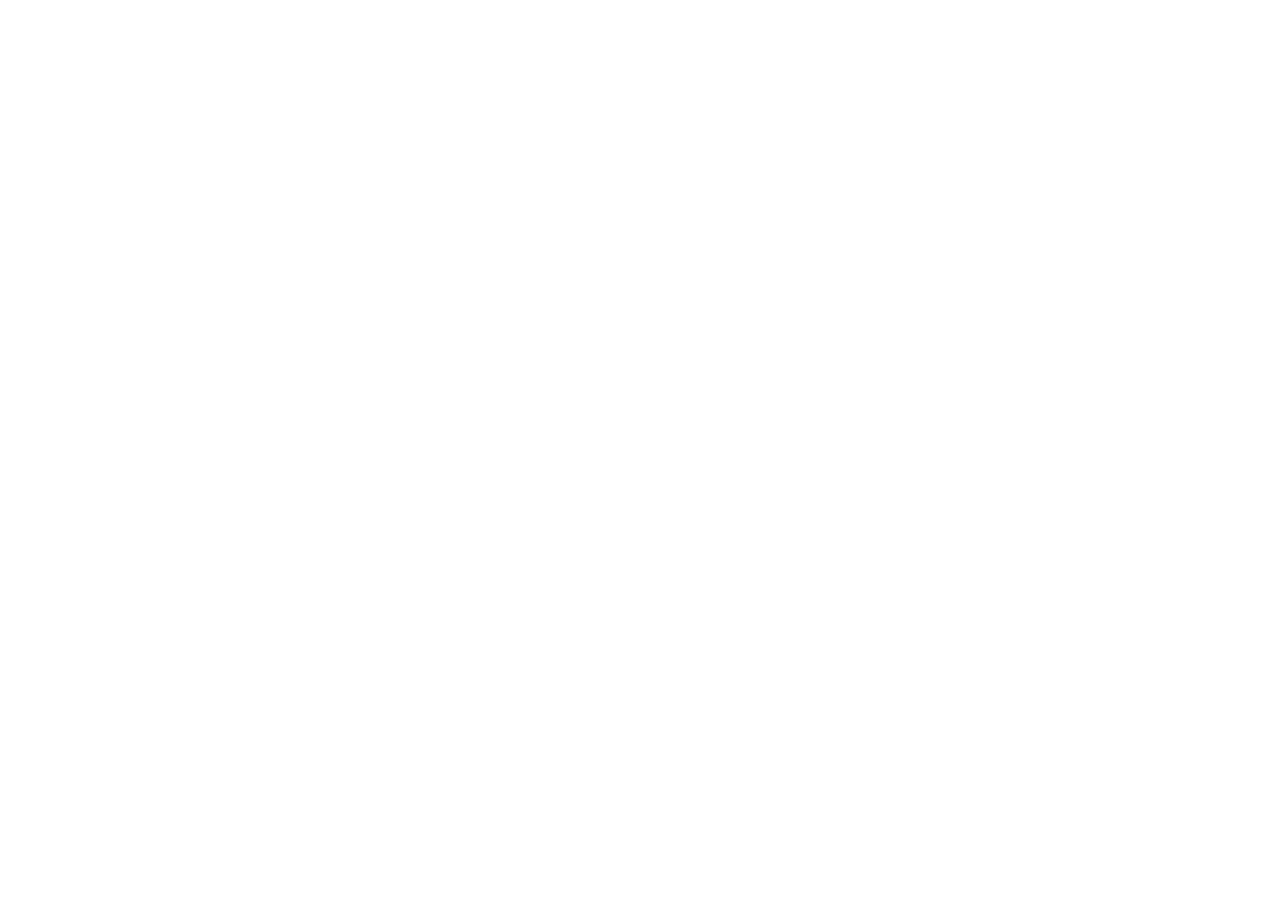
==== index.html @ 862f0759 "Create index.html" ====
<!DOCTYPE html>
<html lang="pt-br">
<head>
    <meta charset="UTF-8">
    <meta http-equiv="X-UA-Compatible" content="IE=edge">
    <meta name="viewport" content="width=device-width, initial-scale=1.0">
    <title>Projeto de Redes Sociais</title>
</head>
<body>
    
</body>
</html>
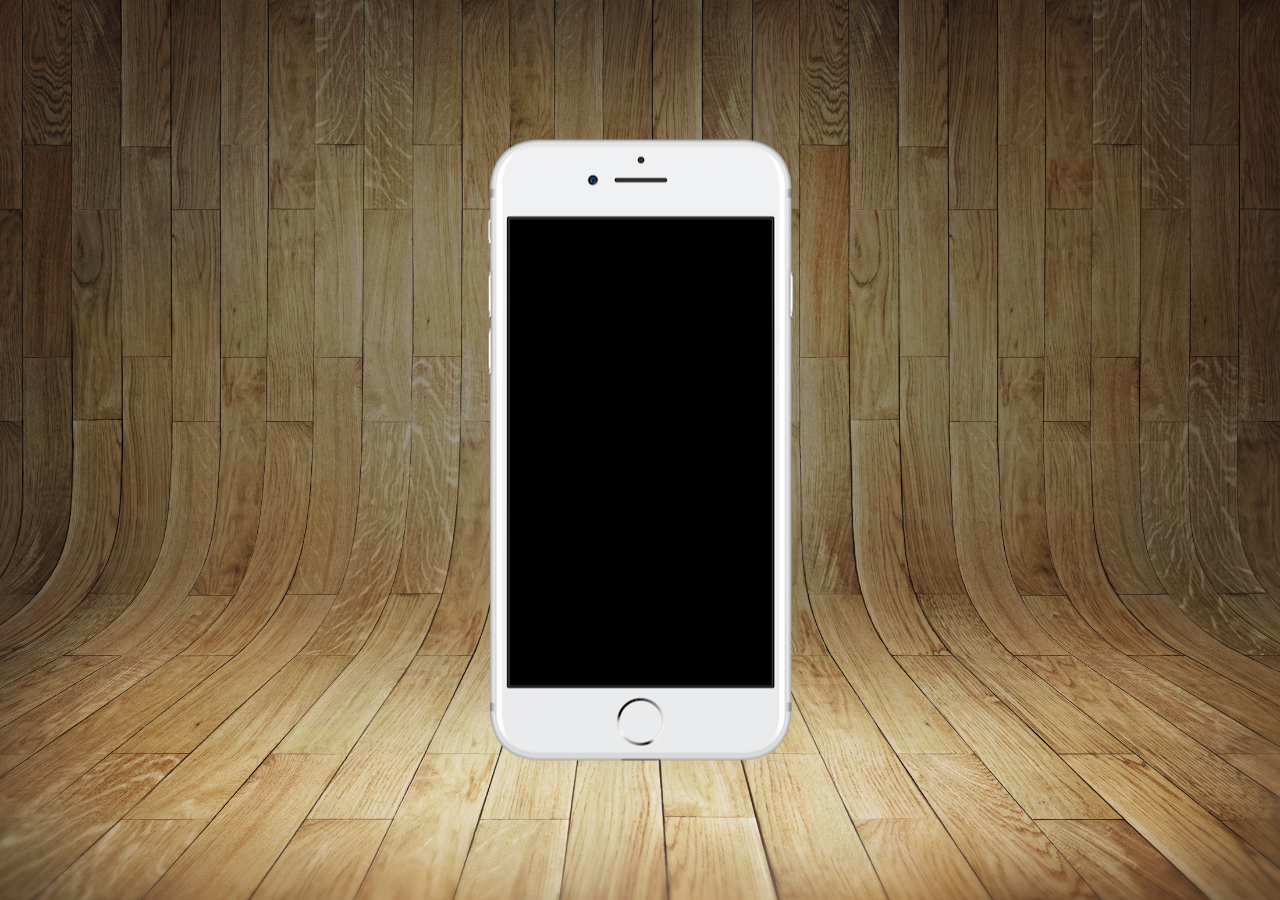
==== commit ca1836c8: "algumas configurações" ====
--- a/index.html
+++ b/index.html
@@ -4,9 +4,18 @@
     <meta charset="UTF-8">
     <meta http-equiv="X-UA-Compatible" content="IE=edge">
     <meta name="viewport" content="width=device-width, initial-scale=1.0">
+    <link rel="stylesheet" href="estilos/styles.css">
     <title>Projeto de Redes Sociais</title>
 </head>
 <body>
-    
+    <main>
+        <section id="telefone">
+
+        </section>
+        <section id="redes-sociais">
+
+        </section>
+
+    </main>
 </body>
 </html>--- a/estilos/styles.css
+++ b/estilos/styles.css
@@ -0,0 +1,33 @@
+@charset "UTF-8";
+*{
+    margin: 0;
+    padding: 0;
+    font-family: Arial, Helvetica, sans-serif;
+}
+
+html, body{
+    height: 100vh;
+    width: 100vw;
+    background-color: black;
+}
+body{
+    background: url(../imagens/fundo-madeira.jpg) no-repeat top center;
+    background-size: cover;
+    background-attachment: fixed;
+}
+
+main{
+    height: 100vh;
+    position: relative;
+}
+
+section#telefone{
+    position: absolute;
+    top: 50%;
+    left: 50%;
+    transform: translate(-50%,-50%);
+
+    height: 627px;
+    width: 310px;
+    background: url(../imagens/frame-iphone.png) no-repeat;
+}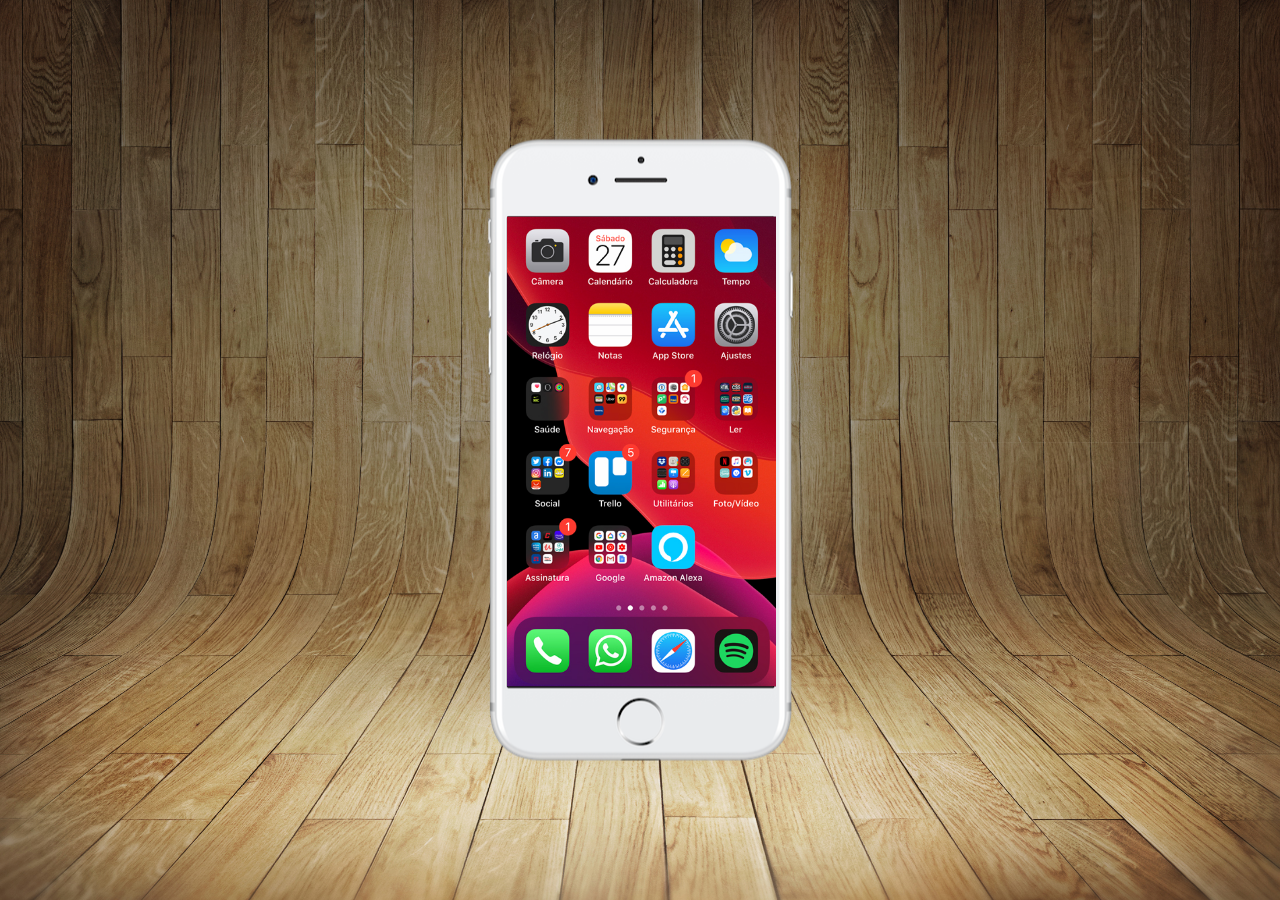
==== commit 2d6ee10b: "Criação da tela home" ====
--- a/index.html
+++ b/index.html
@@ -10,7 +10,7 @@
 <body>
     <main>
         <section id="telefone">
-
+            <iframe src="home.html" name="tela" id="tela" frameborder="0"></iframe>
         </section>
         <section id="redes-sociais">
 
--- a/estilos/styles.css
+++ b/estilos/styles.css
@@ -30,4 +30,11 @@
     height: 627px;
     width: 310px;
     background: url(../imagens/frame-iphone.png) no-repeat;
+}
+iframe#tela{
+    position: relative;
+    top: 80px;
+    left: 22px;
+    width: 269px;
+    height: 470px;
 }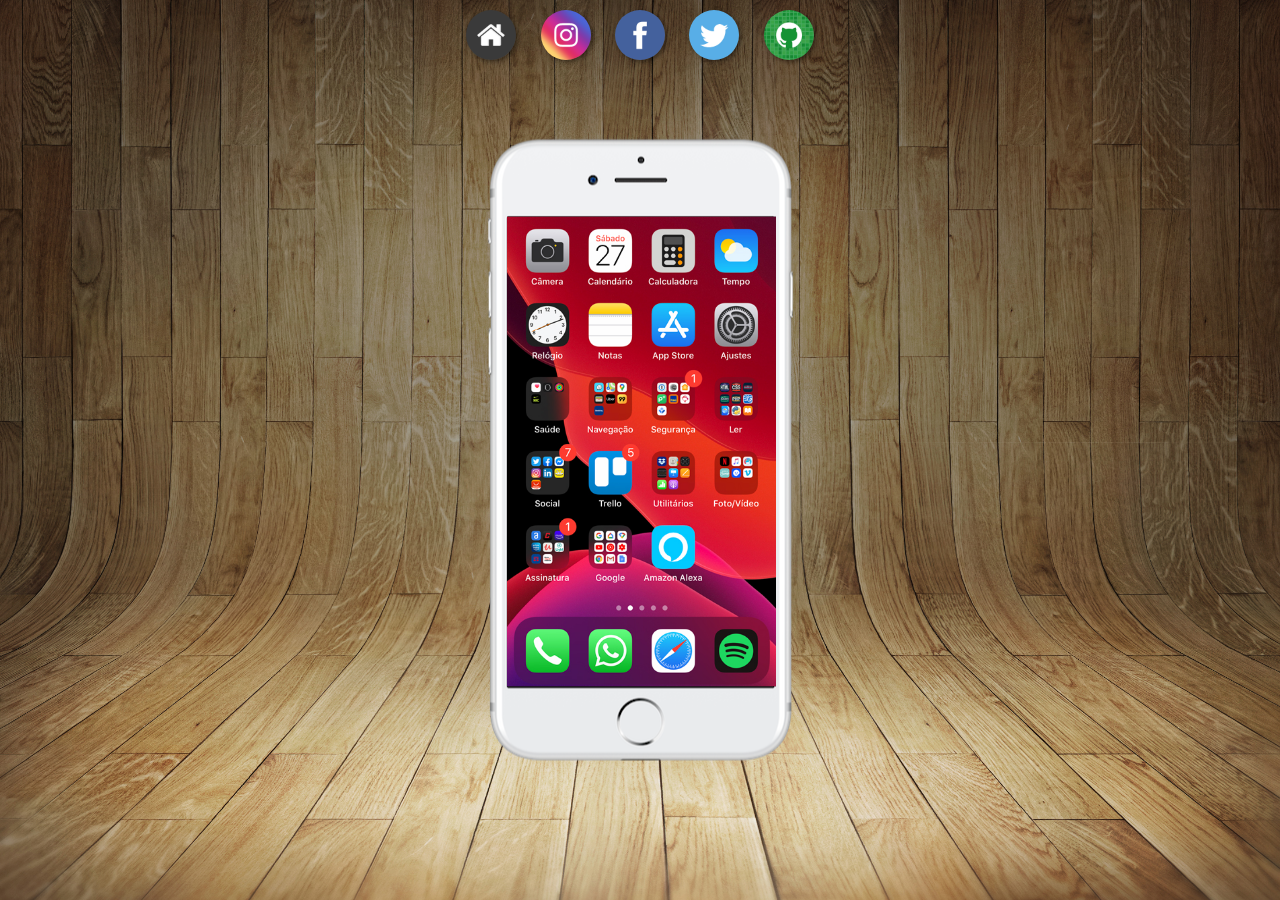
==== commit e201546c: "criando botões animados" ====
--- a/index.html
+++ b/index.html
@@ -10,10 +10,16 @@
 <body>
     <main>
         <section id="telefone">
-            <iframe src="home.html" name="tela" id="tela" frameborder="0"></iframe>
+            <iframe src="home.html" name="tela" id="tela" frameborder="0">
+                Seu navagador não é compativel com isso
+            </iframe>
         </section>
         <section id="redes-sociais">
-
+            <a href="#" target="tela"> <img src="imagens/logo-home.jpg" alt="Home"></a>
+            <a href="#" target="tela"><img src="imagens/logo-instagram.jpg" alt="insta"></a>
+            <a href="#" target="tela"><img src="imagens/logo-facebook.jpg" alt="face"></a>
+            <a href="#" target="tela"><img src="imagens/logo-twitter.jpg" alt="twitter"></a>
+            <a href="#" target="tela"><img src="imagens/logo-github.jpg" alt="github"></a>
         </section>
 
     </main>
--- a/estilos/styles.css
+++ b/estilos/styles.css
@@ -37,4 +37,20 @@
     left: 22px;
     width: 269px;
     height: 470px;
+}
+section#redes-sociais{
+    text-align: center;
+}
+section#redes-sociais img{
+    width: 50px;
+    margin: 10px;
+    border-radius: 50%;
+    box-shadow: 2px 2px 5px rgba(0, 0, 0, 0.437);
+    box-sizing: border-box;
+}
+section#redes-sociais img:hover{
+    border: 2px solid rgba(253, 245, 245, 0.631);
+    transform: translate(-2px,-2px);
+    box-shadow: 4px 4px 4px rgba(0, 0, 0, 0.437);
+    transition: transform .3s, border 1s;
 }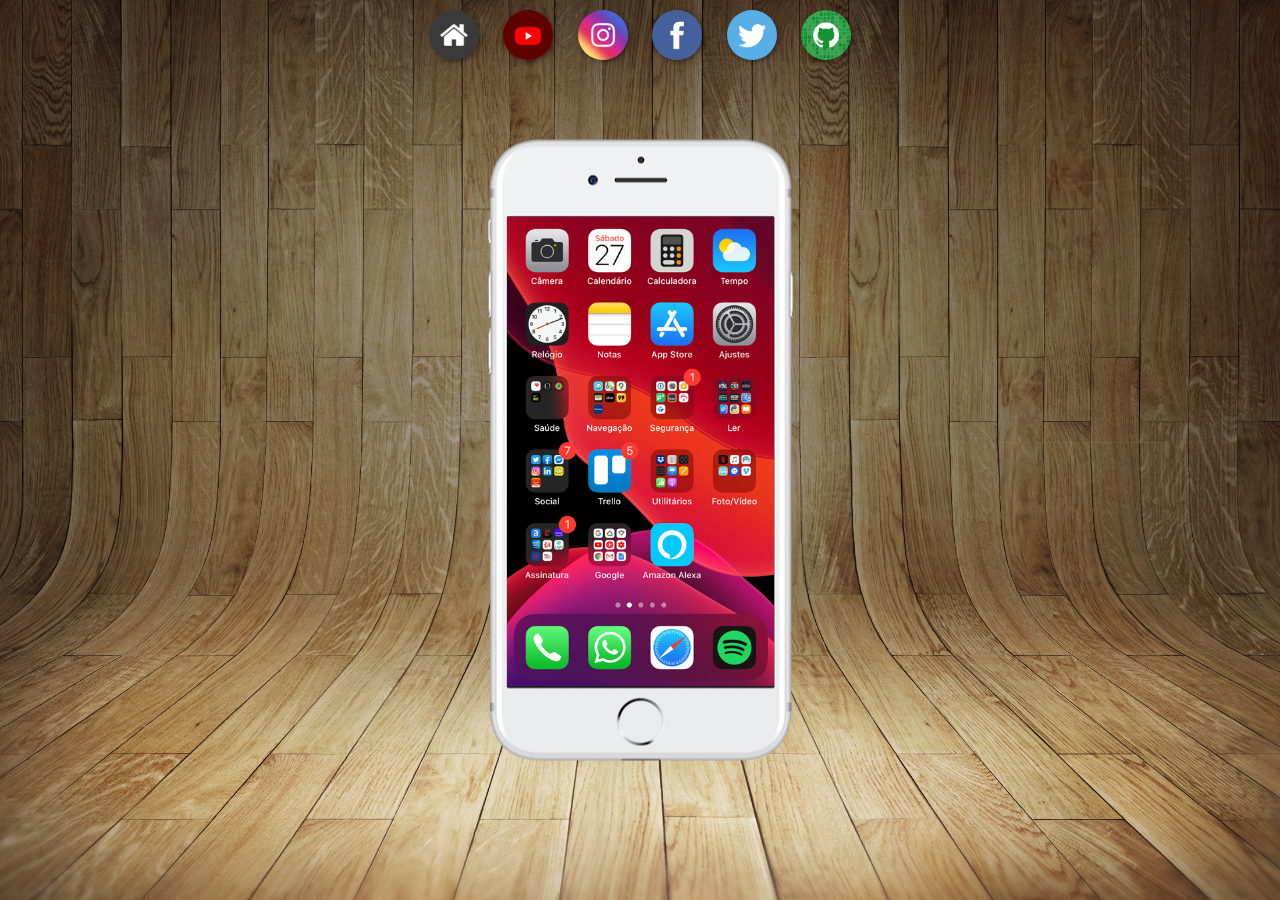
==== commit 407a7b69: "Criando as Paginas para os botões" ====
--- a/index.html
+++ b/index.html
@@ -15,11 +15,12 @@
             </iframe>
         </section>
         <section id="redes-sociais">
-            <a href="#" target="tela"> <img src="imagens/logo-home.jpg" alt="Home"></a>
-            <a href="#" target="tela"><img src="imagens/logo-instagram.jpg" alt="insta"></a>
-            <a href="#" target="tela"><img src="imagens/logo-facebook.jpg" alt="face"></a>
-            <a href="#" target="tela"><img src="imagens/logo-twitter.jpg" alt="twitter"></a>
-            <a href="#" target="tela"><img src="imagens/logo-github.jpg" alt="github"></a>
+            <a href="home.html" target="tela"> <img src="imagens/logo-home.jpg" alt="Home"></a>
+            <a href="youtube.html" target="tela"> <img src="imagens/logo-youtube.jpg" alt="Youtube"></a>
+            <a href="instagram.html" target="tela"><img src="imagens/logo-instagram.jpg" alt="insta"></a>
+            <a href="facebook.html" target="tela"><img src="imagens/logo-facebook.jpg" alt="face"></a>
+            <a href="twitter.html" target="tela"><img src="imagens/logo-twitter.jpg" alt="twitter"></a>
+            <a href="github.html" target="tela"><img src="imagens/logo-github.jpg" alt="github"></a>
         </section>
 
     </main>
--- a/estilos/styles.css
+++ b/estilos/styles.css
@@ -35,7 +35,7 @@
     position: relative;
     top: 80px;
     left: 22px;
-    width: 269px;
+    width: 267px;
     height: 470px;
 }
 section#redes-sociais{
@@ -53,4 +53,4 @@
     transform: translate(-2px,-2px);
     box-shadow: 4px 4px 4px rgba(0, 0, 0, 0.437);
     transition: transform .3s, border 1s;
-}+}
